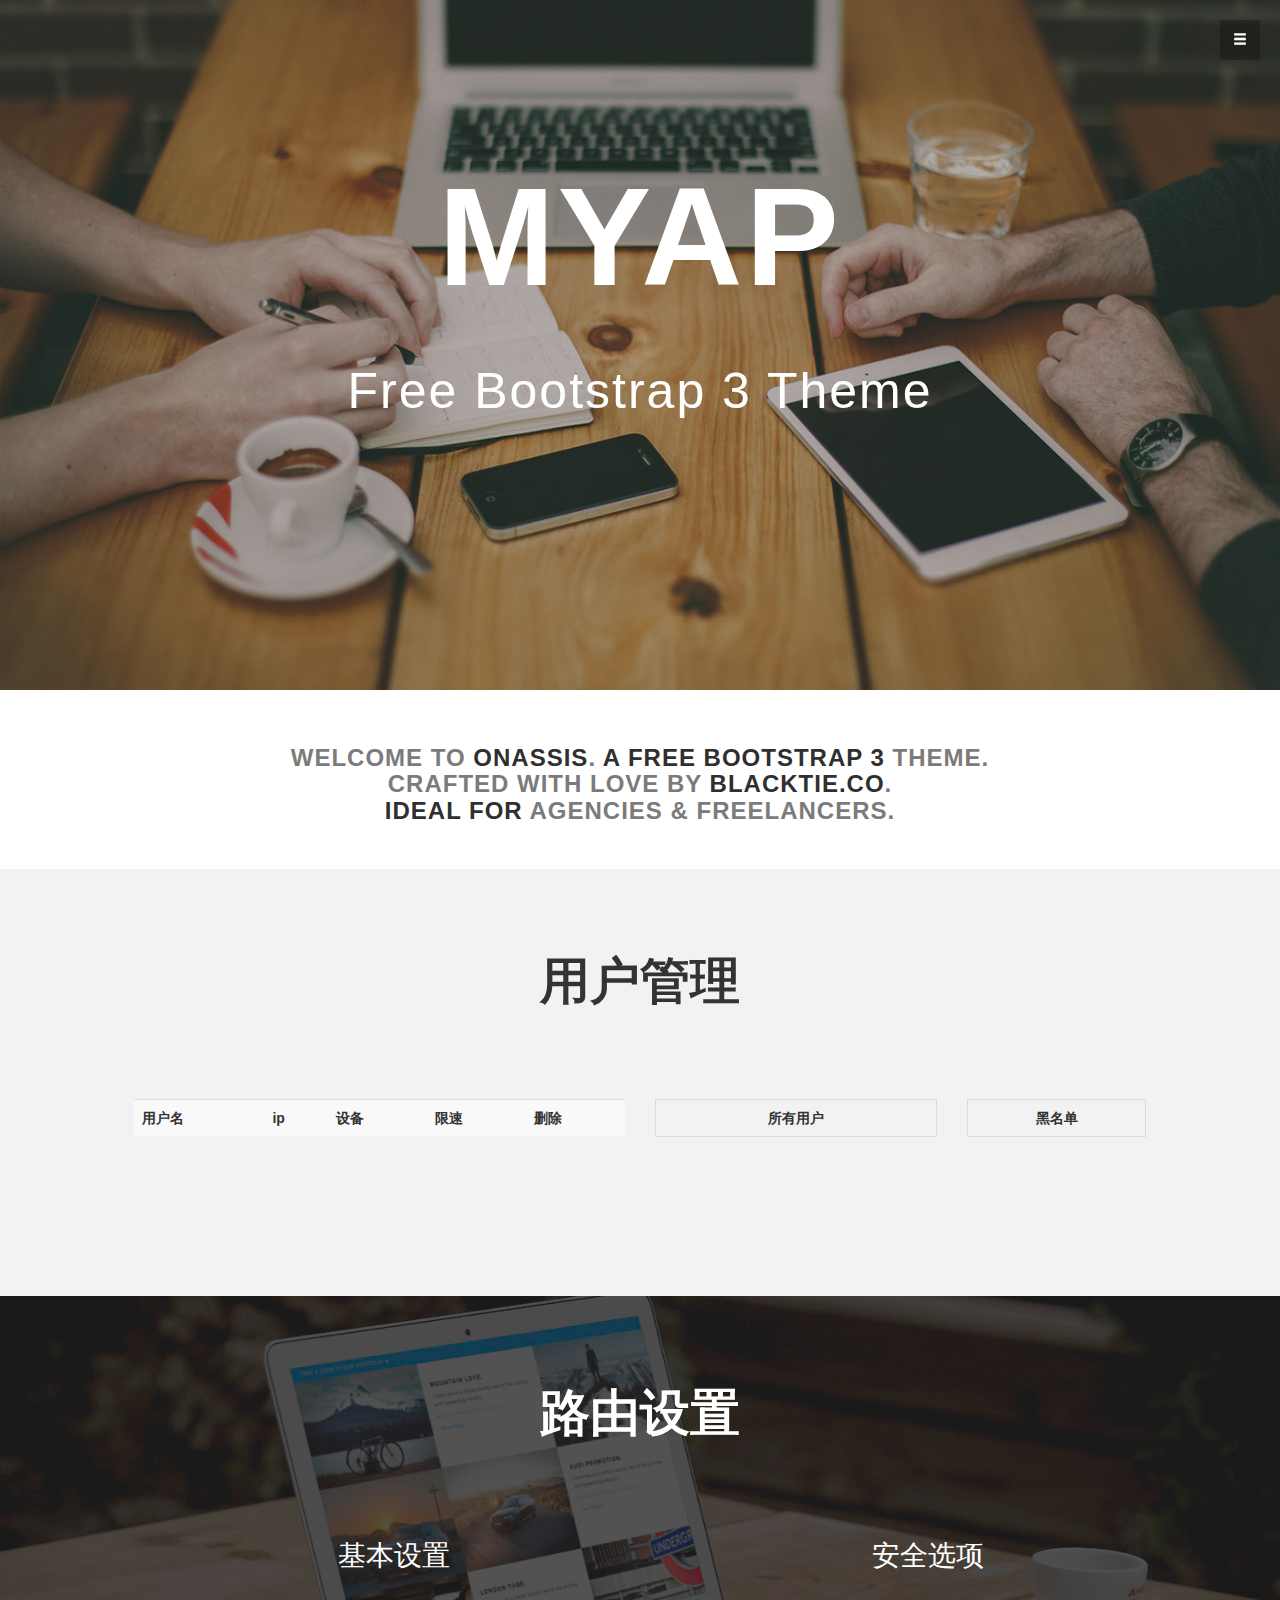
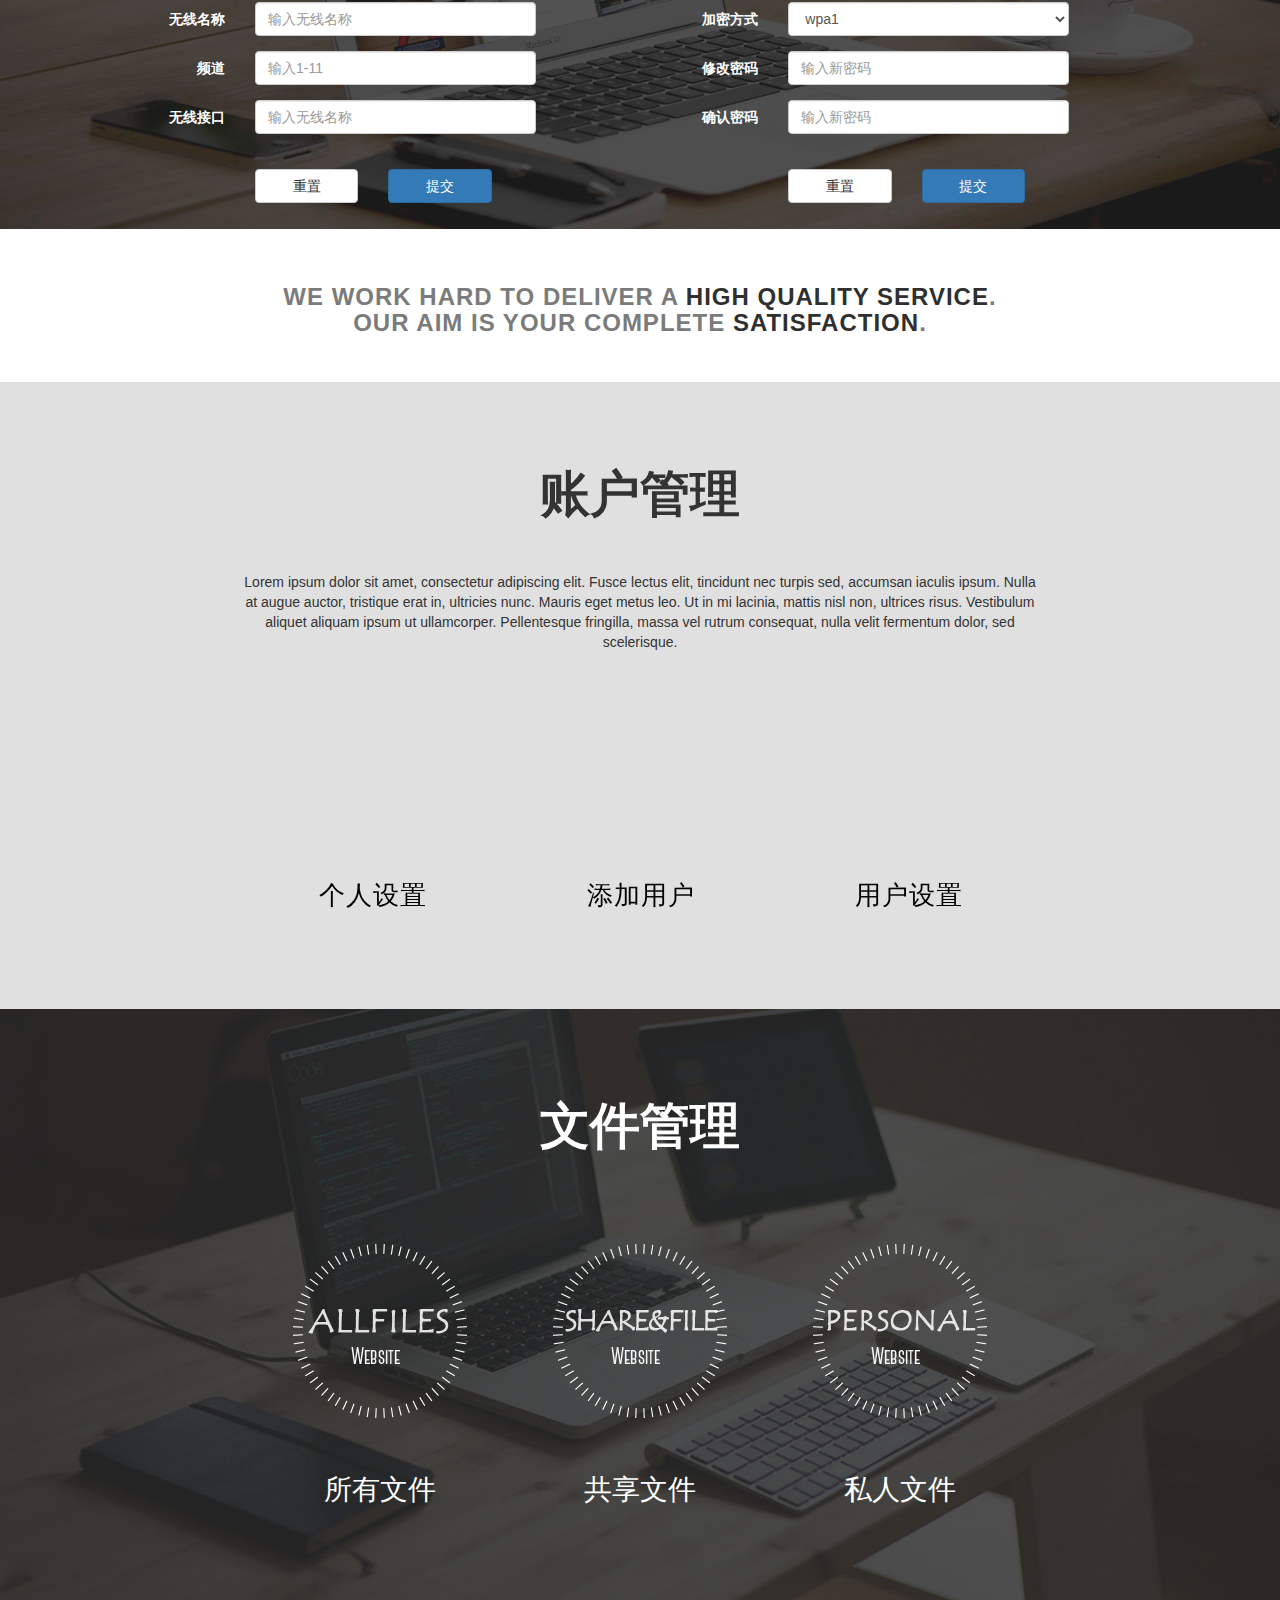
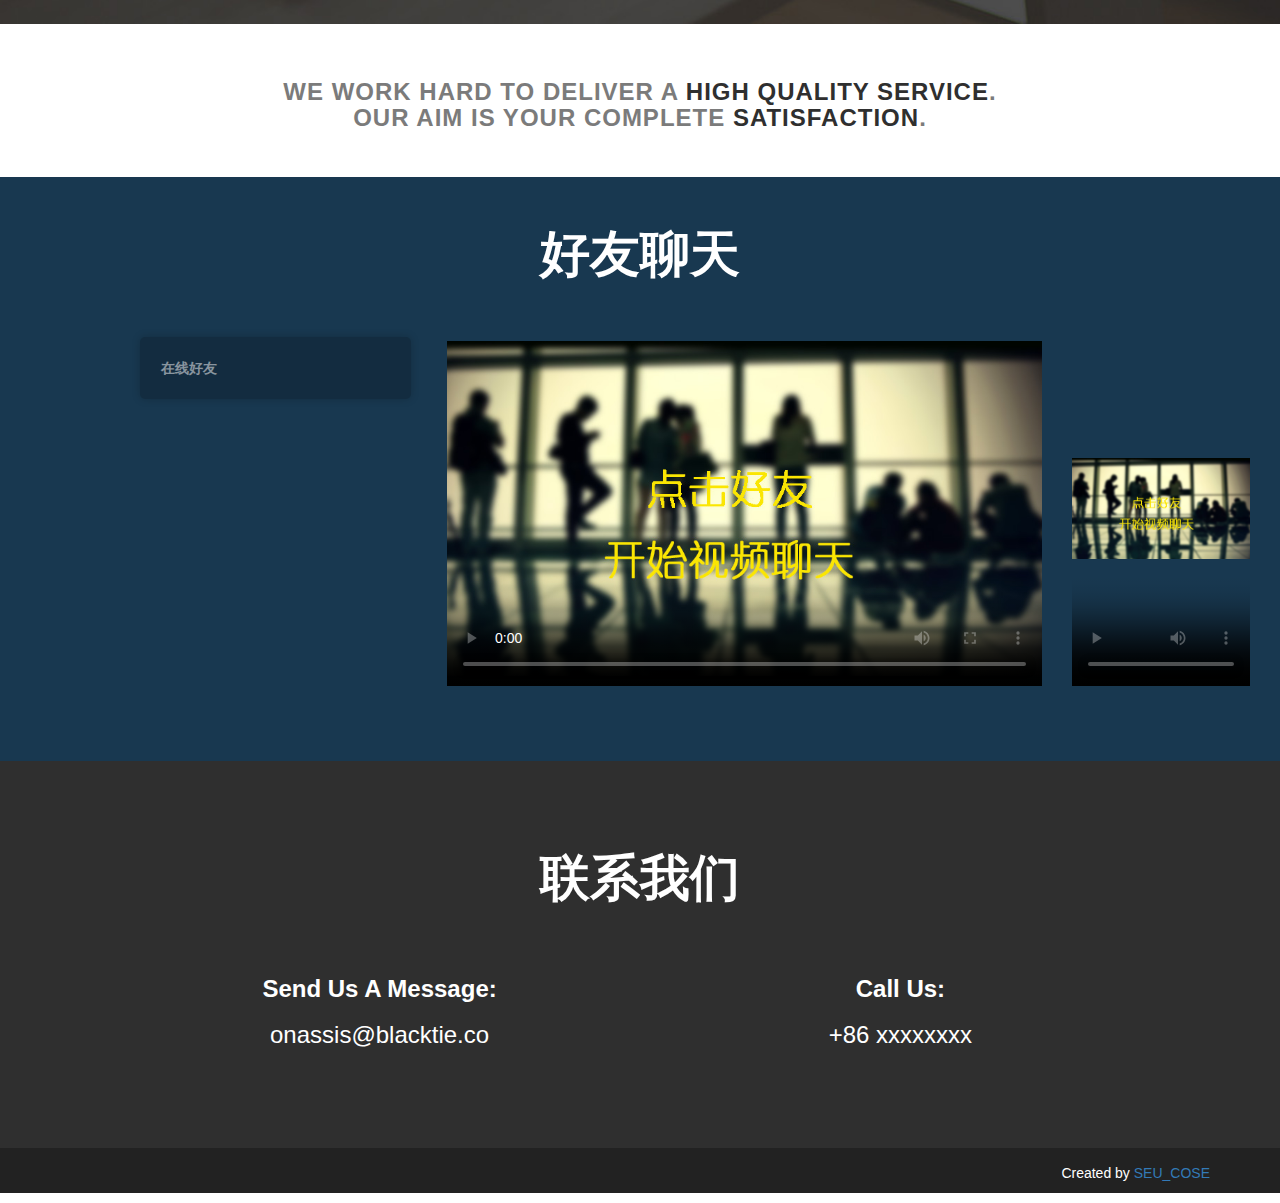
==== myap/myap/admin/admin.html @ a992daf9 "myap" ====
<!DOCTYPE html>
<html lang="en">
  <head>
    <meta charset="utf-8">
    <meta http-equiv="X-UA-Compatible" content="IE=edge">
    <meta name="viewport" content="width=device-width, initial-scale=1">
    <meta name="description" content="">
    <meta name="author" content="">

    <title>主页</title>
    <!-- Bootstrap core CSS -->
    <link href="../css/bootstrap.css" rel="stylesheet">
    <link rel="stylesheet" href="../css/font-awesome.min.css">
    <!-- Custom styles for this template -->

    <link rel="stylesheet" href="../style/index.css" >
    <link rel="stylesheet" href="../style/video.css" >
    <link rel="stylesheet" media="screen and (min-width:600px)" href="../style/index-lg.css" >
    <link rel="stylesheet" media="screen and (max-width:600px)" href="../style/index-sm.css" >
	</head>    
    <body data-spy="scroll" data-offset="0" data-target="#theMenu">
    	<nav class="menu" id="theMenu">
		    <div class="menu-wrap">
	      	    <h4 class="logo"><a href="#">myap</a></h4>
			    <i class="glyphicon glyphicon-remove menu-close"></i>
				<a href="#user" class="active smoothScroll">用户管理</a>
			    <a href="#route" class="smoothScroll">路由设置</a>
                <a href="#account" class="smoothScroll">账号管理</a>
			    <a href="#file" class="smoothScroll">文件管理</a>
			    <a href="#videoChat" class="smoothScroll">视频聊天</a>
				<a href="#contact" class="smoothScroll">联系我们</a>
		    </div>
	        <div id="menuToggle"><i class="glyphicon glyphicon-menu-hamburger"></i></div>
	   </nav>

       <!-- ========== HEADER SECTION ========== -->
        <section id="home" name="home"></section>
        <div id="headerwrap">
            <div class="container">
                <br>
                <h1>MYAP</h1>
                <h2>Free Bootstrap 3 Theme</h2>
                <div class="row">
                    <br>
                    <br>
                    <br>
                    <div class="col-lg-6 col-lg-offset-3">
                    </div>
                </div>
            </div><!-- /container -->
        </div><!-- /headerwrap -->

        <!-- ========== WHITE SECTION ========== -->
        <div id="w">
            <div class="container">
                <div class="row">
                    <div class="col-lg-8 col-lg-offset-2">
                    <h3>WELCOME TO <bold>ONASSIS</bold>. <bold>A FREE BOOTSTRAP 3</bold> THEME. CRAFTED WITH LOVE BY <bold>BLACKTIE.CO</bold>. <br/>
                        <bold>IDEAL FOR</bold> AGENCIES & FREELANCERS.
                    </h3>
                    </div>
                </div>
            </div><!-- /container -->
        </div><!-- /w -->

        <!-- ========== Users SECTION ========== -->
        <div id="g">
           <div id="user" class="container-fluid">
                <h1 class="text-center" style="font-size:50px"><b>用户管理</b></h1>
                <br>
                <br>
                    <div class="col-xs-12 col-lg-5 col-lg-offset-1">
                        <table class="table table-striped" id="online">
                            <tr>
                                <th>用户名</th>
                                <th class="ip">ip</th>
                                <th>设备</th>
                                <th>限速</th>
                                <th>删除</th>
                            </tr>
                        </table>
                        <br>
                        <br>
                    </div>
                    <div class="col-xs-12 col-sm-6 col-md-6 col-lg-3">
                        <table class="table table-bordered" id="userlist">
                            <tr>
                                <th class="text-center">所有用户</th>
                            </tr>
                        </table>
                    </div>
                    <div class="col-xs-12 col-sm-6 col-md-6 col-lg-2">
                        <table class="table table-bordered" id="banlist">
                            <tr>
                                <th class="text-center">黑名单</th>
                            </tr>
                        </table>
                    </div>
           </div>
        </div>

        <!-- ========== Routing Setting SECTION ========== -->
        <div id="routingWrap">
           <div id="route" class="container-fluid" >
                <h3><b>路由设置</b></h3>
                <br>
                <br>
                <br>
                <br>
                <div class="row">
                    <div class="col-xs-12 col-lg-5 col-lg-offset-1">
                        <div class="col-lg-7 col-lg-offset-3">
                            <h4>基本设置</h4>
                             <br>
                        </div>
                        <div class="container-fluid row">
                            <form class="form-horizontal" id="basicset">
                                <div class="form-group col-lg-offset-3">
                                    <label class="col-xs-4 col-lg-3 control-label" style="color:white">无线名称</label>
                                    <div class="col-xs-8 col-lg-7">
                                        <input class="form-control" placeholder="输入无线名称" name="ssid">
                                    </div>
                                </div>
                                <div class="form-group col-lg-offset-3">
                                    <label class="col-xs-4 col-lg-3 control-label" style="color:white" >频道</label>
                                    <div class="col-xs-8 col-lg-7">
                                        <input class="form-control" placeholder="输入1-11" name="channel">
                                    </div>
                                </div>
                                <div class="form-group col-lg-offset-3">
                                    <label class="col-xs-4 col-lg-3 control-label" style="color:white" >无线接口</label>
                                    <div class="col-xs-8 col-lg-7">
                                        <input class="form-control" placeholder="输入无线名称" name="interface">
                                        <br/>
                                    </div>
                                </div>
                        <div class="row">
                            <div class="col-xs-6 col-lg-3 col-lg-offset-3">
                                <button type="button" class="btn btn-default btn-block" onclick="cm.basicres(this)">重置</button>
                            </div>
                            <div class="col-xs-6 col-lg-3">
                                <button type="button" class="btn btn-primary btn-block" onclick="cm.basicsub(this)">提交</button> 
                            </div>
                            <br/>
                            <br/>
                            <br/>
                        </div>
                            </form>
                        </div>
                    </div>
                    <div class="col-xs-12 col-lg-5">
                        <div class="col-lg-7 col-lg-offset-3">
                            <h4>安全选项</h4>
                             <br>
                        </div>                    
                        <form class="form-horizontal" id="secureset">
                            <div class="form-group col-lg-offset-3">
                                <label class="col-xs-4 col-lg-3 control-label" style="color:white">加密方式</label>
                                <div class="col-xs-8 col-lg-7">
                                    <select class="form-control" name="wpa">
                                        <option>wpa1</option>
                                        <option>wpa2</option>
                                        <option>wpa1/wpa2</option>
                                        <option>无加密</option>
                                    </select>
                                </div>
                            </div>     
                            <div class="form-group col-lg-offset-3">
                                <label class="col-xs-4 col-lg-3 control-label" style="color:white">修改密码</label>
                                <div class="col-xs-8 col-lg-7">
                                    <input class="form-control" placeholder="输入新密码" type="password" name="password">
                                </div>
                            </div>
                            <div class="form-group col-lg-offset-3">
                                <label class="col-xs-4 col-lg-3 control-label" style="color:white">确认密码</label>
                                <div class="col-xs-8 col-lg-7">
                                    <input class="form-control" placeholder="输入新密码" type="password" name="confirm">
                                    <br/>
                                </div>
                            </div>
                        <div class="row">
                            <div class="col-xs-6 col-lg-3 col-lg-offset-3">
                                <button type="button" class="btn btn-default btn-block" onclick="cm.securesub(this)">重置</button>
                            </div>
                            <div class="col-xs-6 col-lg-3">
                                <button type="button" class="btn btn-primary btn-block" onclick="cm.securesub(this)">提交</button> 
                            </div>
                            <br/>
                            <br/>
                            <br/>
                        </div>              
                        </form>
                    </div>
                </div>
            </div>
        </div>     

        <!-- ========== WHITE SECTION ========== -->
        <div id="w">
            <div class="container">
                <div class="row">
                    <div class="col-lg-8 col-lg-offset-2">
                    <h3>WE WORK HARD TO DELIVER A <bold>HIGH QUALITY SERVICE</bold>. OUR AIM IS YOUR COMPLETE <bold>SATISFACTION</bold>.
                    </h3>
                    </div>
                </div>
            </div>
        </div>

        <!-- ========== Account SECTION ========== -->
        <div id="dg">
            <div id="account" class="container-fluid">
                <h1 class="text-center" style="font-size:50px"><b>账户管理</b></h1>
                <div class="col-lg-2"></div>
                <div class="col-lg-8">
                <p>Lorem ipsum dolor sit amet, consectetur adipiscing elit. Fusce lectus elit, tincidunt nec turpis sed, accumsan iaculis ipsum. Nulla at augue auctor, tristique erat in, ultricies nunc. Mauris eget metus leo. Ut in mi lacinia, mattis nisl non, ultrices risus. Vestibulum aliquet aliquam ipsum ut ullamcorper. Pellentesque fringilla, massa vel rutrum consequat, nulla velit fermentum dolor, sed scelerisque.</p>
                <br>
                <br>
                <br>
                <div class="col-xs-8 col-lg-2">
                    <div class="morph-button morph-button-modal morph-button-modal-2 morph-button-fixed">
                    <button type="button" style="background: url(/img/s1.png) no-repeat" onfocus="this.blur()" onclick="settingClear(this)" >
                        <h2>个人设置</h2>
                    </button>
                    <div class="morph-content">
                    <div>
                        <div class="content-style-form content-style-form-2">
                            <span class="icon icon-close">Close the dialog</span>
                            <h4>修改密码</h4>
                            <form>
                                <p><label>Username</label>
                                    <select type="form-control" name="username" style="width:100%">
                                    </select>
                                </p>
                                <p><label>Password</label><input type="password" name='password'/></p>
                                <p><label>Repeat Password</label><input type="password" name="confirm"/></p>
                                <p><button type="button" onclick="settingModifyUser(this)">Submit</button></p>
                            </form>
                        </div>
                    </div>
                    </div>
                    </div><!-- morph-button -->
                </div>

                <div class="col-xs-8 col-lg-2 col-lg-offset-2">
                    <div class="morph-button morph-button-modal morph-button-modal-2 morph-button-fixed">
                    <button type="button" style="background: url(/img/s2.png) no-repeat" onfocus="this.blur()" onclick="settingClear(this)"><h2>添加用户</h2></button>
                    <div class="morph-content">
                    <div>
                        <div class="content-style-form content-style-form-2">
                            <span class="icon icon-close">Close the dialog</span>
                            <h4>添加新用户</h4>
                            <form>
                                <p><label>Username</label>
                                    <input type="text" name="username" style="width:100%">
                                    </input>
                                </p>
                                <p><label>Password</label><input type="password" name="password"/></p>
                                <p><label>Repeat Password</label><input type="password" name="confirm"/></p>
                                <p><button type="button" onclick="settingAddUser(this)">Submit</button></p>
                            </form>
                        </div>
                    </div>
                    </div>
                    </div><!-- morph-button -->
                </div>

                <div class="col-xs-8 col-lg-2 col-lg-offset-2">
                    <div class="morph-button morph-button-modal morph-button-modal-3 morph-button-fixed">
                    <button type="button" style="background: url(/img/s3.png) no-repeat" onfocus="this.blur()"><h2>用户设置</h2></button>
                    <div class="morph-content">
                    <div>
                        <div class="content-style-form content-style-form-2">
                            <span class="icon icon-close">Close the dialog</span>
                            <h4>用户设置</h4>
                            <form>
                                <p><label>选择用户 <span type="title"></span>共享文件可见</label>
                                    <select type="form-control" name="username" onchange="ajaxSettingDetail()">
                                    </select><span type="content" ></span>
                                    <select type="form-control" name="sfileauth">
                                        <option value="yes">是</option>
                                        <option value="no">否</option>
                                    </select></p>

                                <p><label>周末上网时段设置</label><input type="textTime" name="wendstarttime" onblur="checkTimeFormat(this)"/>----<input type="textTime" name="wendstoptime" onblur="checkTimeFormat(this)"/></p>
                                <p><label>工作日上网时段设置</label><input type="textTime" name="wdaystarttime" onblur="checkTimeFormat(this)"/>----<input type="textTime" name="wdaystoptime" onblur="checkTimeFormat(this)"/></p>
                                <p><label>网页限制</label><textarea onfocus="if(value=='以分号分隔'){value=''}" onblur="if (value ==''){value='以分号分隔'}">以分号分隔</textarea></p>
                                <p><button type="button" onclick="settingUserDetail(this)">Submit</button></p>
                            </form>
                        </div>
                    </div>
                    </div>
                    </div><!-- morph-button -->
                    <br><br><br>
                    <br>
                    <br>
                    <br>
                </div>
            </div>
        </div>

        <!-- ========== File SECTION ========== -->
        <div id="fileWrap">
            <div id="file" class="container-fluid">
                <h3 class="text-center"><b>文件管理</b></h3>
                <br>
                <br>
                <br>
                <br>
                <div class="col-xs-12 col-lg-3 col-lg-offset-2">
                    <a href="file">
                        <button type="button" style="background: url(../img/file1.png) no-repeat">
                            <h4 class="text-center sub-title" style="font-size: 28px; padding-top: 220px">所有文件</h4>
                        </button>
                    </a>    
                </div>

                <div class="col-xs-12 col-lg-2">
                    <a href="file">
                        <button type="button" style="background: url(../img/file2.png) no-repeat">
                            <h4 class="text-center sub-title" style="font-size: 28px; padding-top: 220px">共享文件</h4>
                        </button>
                    </a>
                </div>

                <div class="col-xs-12   col-lg-3">
                    <a href="file">
                        <button type="button" style="background: url(../img/file3.png) no-repeat">
                            <h4 class="text-center sub-title" style="font-size: 28px; padding-top: 220px">私人文件</h4>
                        </button>
                    </a>
                </div>
            </div>
        </div>


        <!-- ========== WHITE SECTION ========== -->
        <div id="w">
            <div class="container">
                <div class="row">
                    <div class="col-lg-8 col-lg-offset-2">
                    <h3>WE WORK HARD TO DELIVER A <bold>HIGH QUALITY SERVICE</bold>. OUR AIM IS YOUR COMPLETE <bold>SATISFACTION</bold>.
                    </h3>
                    </div>
                </div>
            </div><!-- /container -->
        </div><!-- /w -->

        <!-- ========== Video SECTION ========== -->
        <div id="videoWrap">
            <div id="videoChat" class="container-fluid"> 
                <h1 class="text-center" style="font-size:50px; color: white;"><b>好友聊天</b></h1>

                <div class="col-xs-12 col-lg-3 col-lg-offset-1" style="height: 200px;">
                    <ul class="live">
                        <dt>在线好友</dt>
                    </ul>
                </div>

                <div class="col-xs-12 col-lg-6 ">
                    <video id="remote" poster="../img/videoPoster.jpg" controls="controls">
                    </video>
                </div>                
                <div class="col-xs-12 col-lg-2">
                    <video id="local" poster="../img/videoPoster.jpg" controls="controls">
                    </video>
                </div>
            </div>
        </div>

        <script type="text/template" id="video-template">
            <% _.each(userList,function (user) { %>
                <li ip='<%=user.ip%>'><%=user.username%>(<%=user.mac%>)</li>
            <%})%>
        </script>


        <!-- ========== FOOTER SECTION ========== -->
        <div id="f">
            <div id="contact" class="container-fluid">
                <h3 style="font-size: 50px"><b>联系我们</b></h3>
                    <br>
                    <br>
                    <div class="col-xs-6 col-lg-3 col-lg-offset-2">
                        <h3><b>Send Us A Message:</b></h3>
                        <h3>onassis@blacktie.co</h3>
                        <br>
                    </div>

                <div class="col-xs-6 col-lg-3 col-lg-offset-2">
                    <h3><b>Call Us:</b></h3>
                    <h3>+86 xxxxxxxx</h3>
                    <br>
                </div>            
           </div>
        </div>

        <div id="c">
            <div class="container">
            <p>Created by <a href="www.seu.edu.cn">SEU_COSE</a></p>
            </div>
        </div>

    <script src="../lib/jquery-1.9.1.min.js"></script>
    <script src="../lib/bootstrap.js"></script>
    <script src="../lib/string.js"></script>
    <script src="../lib/underscore-min.js"></script>
    <script src="../js/ajax.js"></script>
    <script src="../js/index.js"></script>
    <script type="text/javascript" src="../lib/smoothscroll.js"></script>
    <script src="../js/modernizr.custom.js"></script>
    <script src="../js/uiMorphingButton_fixed.js"></script>
    <script src="../js/classie.js"></script>
    <script src="../js/account.js"></script>
    <script src="../js/setting.js"></script>
    <script src="../js/live.js"></script>
    </body>
</html>
---- myap/myap/style/index.css ----
a:hover,
a:focus {
    text-decoration: none;
    outline: 0;
}

@font-face {
	font-weight: normal;
	font-style: normal;
	font-family: 'icomoon';
	src:url('../font/icomoon/icomoon.eot?i64fx9');
	src:url('../font/icomoon/icomoon.eot?#iefixi64fx9') format('embedded-opentype'),
		url('../font/icomoon/icomoon.woff?i64fx9') format('woff'),
		url('../font/icomoon/icomoon.ttf?i64fx9') format('truetype'),
		url('../font/icomoon/icomoon.svg?i64fx9#icomoon') format('svg');
}
 
.icon-close {
	z-index: 100;
	display: block;
	overflow: hidden;
	width: 3em;
	height: 3em;
	text-align: center;
	line-height: 3;
	cursor: pointer;
}

.icon:before {
	position: relative;
	display: block;
	width: 100%;
	height: 100%;
	text-transform: none;
	font-weight: normal;
	font-style: normal;
	font-variant: normal;
	font-family: 'icomoon';
	speak: none;
	-webkit-font-smoothing: antialiased;
	-moz-osx-font-smoothing: grayscale;
}

.icon-close::before {
	content: "\e601";
}

.icon-close {
	position: absolute;
	top: 20px;
	right: 20px;
}

.icon-close:hover {
	color: #a50a05;
}

.content-style-text .icon-close {
	top: 0;
	right: 0;
	color: rgba(0,0,0,0.2);
}

.content-style-text .icon-close:hover {
	color: #f9e1c9;
}

/* Morph Button: Default Styles */
.morph-button {
	position: relative;
	display: block;
	margin: 0 auto;
}

.morph-button > button {
	position: relative;
	padding: 0 1em;
	border: none;
	background-color: #e85657;
	color: #f9f6e5;
	text-transform: uppercase;
	letter-spacing: 1px;
	font-weight: 700;
	line-height: 80px;
	overflow: hidden;
}

.morph-button.open > button {
	pointer-events: none;
}

.morph-content {
	pointer-events: none;
}

.morph-button.open .morph-content {
	pointer-events: auto;
}

/* Common styles for overlay and modal type (fixed morph) */
.morph-button-fixed,
.morph-button-fixed .morph-content {
	width: 0px;
	height: 0px;
}

.morph-button-fixed > button {
	z-index: 1000;
	width: 100%;
	height: 100%;
	-webkit-transition: opacity 0.1s 0.5s;
	transition: opacity 0.1s 0.5s;
}

.morph-button-fixed.open > button {
	opacity: 0;
	-webkit-transition: opacity 0.1s;
	transition: opacity 0.1s;
}

.morph-button-fixed .morph-content {
	position: fixed;
	z-index: 900;
	opacity: 0;
	-webkit-transition: opacity 0.3s 0.5s, width 0.4s 0.1s, height 0.4s 0.1s, top 0.4s 0.1s, left 0.4s 0.1s, margin 0.4s 0.1s;
	transition: opacity 0.3s 0.5s, width 0.4s 0.1s, height 0.4s 0.1s, top 0.4s 0.1s, left 0.4s 0.1s, margin 0.4s 0.1s;
}

.morph-button-fixed.open .morph-content {
	opacity: 1;
}

.morph-button-fixed .morph-content > div {
	visibility: hidden;
	height: 0;
	opacity: 0;
	-webkit-transition: opacity 0.1s, visibility 0s 0.1s, height 0s 0.1s;
	transition: opacity 0.1s, visibility 0s 0.1s, height 0s 0.1s;
}

.morph-button-fixed.open .morph-content > div {
	visibility: visible;
	height: auto;
	opacity: 1;
	-webkit-transition: opacity 0.3s 0.5s;
	transition: opacity 0.3s 0.5s;
}

.morph-button-fixed.active > button {
	z-index: 2000;
}

.morph-button-fixed.active .morph-content {
	z-index: 1900;
}

/* Morph Button Style: Modal */
.morph-button-modal::before {
	position: fixed;
	top: 0;
	left: 0;
	z-index: 800;
	width: 100%;
	height: 100%;
	background: rgba(0,0,0,0.5);
	content: '';
	opacity: 0;
	-webkit-transition: opacity 0.5s;
	transition: opacity 0.5s;
	pointer-events: none;
}

.morph-button-modal.open::before {
	opacity: 1;
	pointer-events: auto;
}

.morph-button-modal.active::before {
	z-index: 1800;
}

.morph-button-modal .morph-content {
	overflow: hidden;
	-webkit-transition: opacity 0.3s 0.5s, width 0.4s 0.1s, height 0.4s 0.1s, top 0.4s 0.1s, left 0.4s 0.1s, margin 0.4s 0.1s;
	transition: opacity 0.3s 0.5s, width 0.4s 0.1s, height 0.4s 0.1s, top 0.4s 0.1s, left 0.4s 0.1s, margin 0.4s 0.1s;
}

.morph-button-modal.open .morph-content {
	top: 50% !important;
	left: 50% !important;
	margin: -210px 0 0 -300px;
	width: 600px;
	height: 420px;
	-webkit-transition: width 0.4s 0.1s, height 0.4s 0.1s, top 0.4s 0.1s, left 0.4s 0.1s, margin 0.4s 0.1s;
	transition: width 0.4s 0.1s, height 0.4s 0.1s, top 0.4s 0.1s, left 0.4s 0.1s, margin 0.4s 0.1s;
}

/* Colors and sizes for individual modals */
.morph-button.morph-button-modal-2,
.morph-button.morph-button-modal-3 {
	display: inline-block;
	margin: 10px 15px;
}

.morph-button-modal-2 > button,
.morph-button-modal-3 > button {
	width: 120px;
	height: 200px;

}

.morph-button-modal-2 .morph-content,
.morph-button-modal-3 .morph-content {
	background-color: #e0e0e0;
	color: #333;
}

.morph-button-modal-2.open .morph-content {
	margin: -255px 0 0 -200px;
	width: 380px;
	height: 480px;
}

.morph-button-modal-3.open .morph-content {
	margin: -280px 0 0 -200px;
	width: 380px;
	height: 550px;
}

.morph-button-modal-3.open .morph-content > div {
	height: 420px;
}

.morph-button-modal-2.open .morph-content > div,
.morph-button-modal-3.open .morph-content > div {
 	-webkit-transition: opacity 0.3s 0.3s;
	transition: opacity 0.3s 0.3s;
}

/* Style for form modal */
.content-style-form {
	position: relative;
	text-align: left;
}

.content-style-form h4 {
	margin: 0;
	padding: 0.4em 0 0.3em;
	text-align: center;
	font-weight: 300;
	font-size: 3.5em;
}

.content-style-form form {
	padding: 10px 30px;
}

.content-style-form form p {
	margin: 0 0 5px 0;
	font-size: 0.7em;
}

.content-style-form span[type="title"] {
	padding-right: 105px;
}

.content-style-form span[type="content"] {
	padding-right: 15px;
}

.content-style-form label {
	display: block;
	padding: 10px 0 0;
	color: #333;
	text-transform: uppercase;
	letter-spacing: 1px;
	font-weight: bold;
}

.content-style-form input[type="text"],
.content-style-form input[type="password"] {
	padding: 10px;
	width: 100%;
	border: 2px solid #333;
	background: transparent;
	color: #333;
	font-weight: 300;
	font-size: 2.2em;
}

.content-style-form select[type="form-control"] {
	padding: 10px;
	height: 40px;
	width: 150px;
	border: 2px solid #333;
	background: transparent;
	color: #333;
	font-weight: 300;
	font-size: 1.4em;
}

.content-style-form input[type="textTime"] {
	width: 150px;
	height: 40px;
	border: 2px solid #333;
	background: transparent;
	color: #333;
	font-weight: 300;
	font-size: 1.4em;
}

.content-style-form textarea {
	resize: none;
	padding: 10px;
	width: 100%;
	height: 100px;
	border: 2px solid #333;
	background: transparent;
	color: #333;
	font-weight: 200;
	font-size: 1.4em;
}

.content-style-form input[type="text"]:focus,
.content-style-form input[type="password"]:focus,
.content-style-form input[type="textTime"]:focus,
.content-style-form select[type="form-control"]:focus,
.content-style-form textarea:focus {
	border-color: #e75854;
	color: #e75854;
}

.content-style-form input:focus {
	outline: 0;
}

.content-style-form button {
	display: block;
	margin-top: 20px;
	padding: 1.5em;
	width: 100%;
	border: none;
	background: #333;
	color: #f9f6e5;
	text-transform: uppercase;
	letter-spacing: 1px;
	font-weight: 800;
	font-size: 1.25em;
}

.content-style-form .icon-close {
	top: 0;
	right: 0;
	color: #333;
	font-size: 75%;
}

.content-style-form .icon-close:hover {
	color: #333;
}

.js .content-style-form-1 h2,
.js .content-style-form-1 p,
.js .content-style-form-1 .icon-close {
	opacity: 0;
	-webkit-transition: opacity 0.2s 0.35s, -webkit-transform 0.2s 0.35s;
	transition: opacity 0.2s 0.35s, transform 0.2s 0.35s;
	-webkit-transform: scale(0.85);
	transform: scale(0.85);
}

.content-style-form-1 p:first-child {
	-webkit-transition-delay: 0.4s;
	transition-delay: 0.4s;
}

.content-style-form-1 p:nth-child(2) {
	-webkit-transition-delay: 0.45s;
	transition-delay: 0.45s;
}

.content-style-form-1 p:nth-child(3) {
	-webkit-transition-delay: 0.5s;
	transition-delay: 0.5s;
}

.morph-button.open .content-style-form-1 h2,
.morph-button.open .content-style-form-1 p,
.morph-button.open .content-style-form-1 .icon-close {
	opacity: 1;
	-webkit-transform: scale(1);
	transform: scale(1);
}

.js .content-style-form-2 h2,
.js .content-style-form-2 p,
.js .content-style-form-2 .icon-close {
	opacity: 0;
	-webkit-transition: opacity 0.2s 0.3s, -webkit-transform 0.2s 0.3s;
	transition: opacity 0.2s 0.3s, transform 0.2s 0.3s;
	-webkit-transform: translateY(50px);
	transform: translateY(50px);
}

.content-style-form-2 p:first-child {
	-webkit-transition-delay: 0.35s;
	transition-delay: 0.35s;
}

.content-style-form-2 p:nth-child(2) {
	-webkit-transition-delay: 0.4s;
	transition-delay: 0.4s;
}

.content-style-form-2 p:nth-child(3) {
	-webkit-transition-delay: 0.45s;
	transition-delay: 0.45s;
}

.content-style-form-2 p:nth-child(4) {
	-webkit-transition-delay: 0.5s;
	transition-delay: 0.5s;
}

.morph-button.open .content-style-form-2 h2,
.morph-button.open .content-style-form-2 p,
.morph-button.open .content-style-form-2 .icon-close {
	opacity: 1;
	-webkit-transform: translateY(0);
	transform: translateY(0);
}
/* ==========================================================================
   Wrap Sections
   ========================================================================== */

#headerwrap {
	background: url(../img/header-bg.jpg) no-repeat center top;
	margin-top: -10px;
	padding-top:20px;
	text-align:center;
	background-attachment: relative;
	background-position: center center;
	min-height: 700px;
	width: 100%;
	
    -webkit-background-size: 100%;
    -moz-background-size: 100%;
    -o-background-size: 100%;
    background-size: 100%;

    -webkit-background-size: cover;
    -moz-background-size: cover;
    -o-background-size: cover;
    background-size: cover;
}

#headerwrap h1 {
	margin-top: 130px;
	color: white;
	/*font-size: 140px;*/
	font-weight: 700;
	letter-spacing: 3px;
}

#headerwrap h2 {
	color: white;
	font-size: 50px;
	font-weight: 100;
	letter-spacing: 2px;
}

/* White Wrap */

#w {
	background: #ffffff;
	padding-top: 35px;
	padding-bottom: 35px;
	text-align: center;
}

#w h3 {
	font-weight: 700;
	color: #7b7b7b;
	letter-spacing: 1px;
}

#w bold {
	color: #2f2f2f;
}

/* Dark Grey Wrap */
#dg {
	background: #e0e0e0;
	padding-top: 35px;
	text-align: center;
}


#dg h2{
	color: black;
	font-size:26px;
	height: 120px;
	width: 120px;
	padding-top:130px;
	margin-bottom: 150px;
	text-align: left;
	font-family: "YouYuan";
}
/* Grey Wrap */
#g {
	background: #f2f2f2;
	padding-top: 35px;
	padding-bottom: 100px;
	text-align: center;
}

#g h2{
	font-size:28px;
	height: 100px;
	padding-top: 40px;
	margin-bottom: 80px;
}

/* File Wrap */
#fileWrap {
	background: url(../img/file-bg.jpg) no-repeat center top;
	margin-top: 0px;
	padding-top:70px;
	text-align:center;
	background-attachment: relative;
	background-position: center center;
	min-height: 500px;
	width: 100%;
	
    -webkit-background-size: 100%;
    -moz-background-size: 100%;
    -o-background-size: 100%;
    background-size: 100%;

    -webkit-background-size: cover;
    -moz-background-size: cover;
    -o-background-size: cover;
    background-size: cover;
}


#fileWrap h3 {
	color: #ffffff;
	font-size: 50px;
}

#fileWrap h4 {
	color: #ffffff;
	font-size: 28px;
}

#fileWrap button {
	height: 300px;
	width: 174px;
	margin-bottom: 80px;
	border: none;
}

/* Routing Wrap */
#routingWrap {
	background: url(../img/routing-bg.jpg) no-repeat center top;
	margin-top: 0px;
	padding-top:70px;
	text-align:center;
	background-attachment: relative;
	background-position: center center;
	min-height: 500px;
	width: 100%;
	
    -webkit-background-size: 100%;
    -moz-background-size: 100%;
    -o-background-size: 100%;
    background-size: 100%;

    -webkit-background-size: cover;
    -moz-background-size: cover;
    -o-background-size: cover;
    background-size: cover;
}


#routingWrap h3 {
	color: #ffffff;
	font-size: 50px;
}

#routingWrap h4 {
	color: #ffffff;
	font-size: 28px;
}

/* Video Wrap */

#videoWrap {
  	background: #183850;
  	padding-bottom: 70px;
}

#videoWrap video {
	width: 100%;
	height: 354px;
}

.live {
  overflow: hidden;
  width: 96%;
}

.live > li {
  list-style: none;
  position: relative;
  padding: 0 0 0 2em;
  margin: 0 0 .5em 10px;
  -webkit-transition: .12s;
          transition: .12s;
}

.live > li::before {
  position: absolute;
  content: '\2022';
  font-family: Arial;
  color: #FFF;
  top: 0;
  left: 0;
  text-align: center;
  font-size: 2em;
  opacity: .5;
  line-height: .75;
  -webkit-transition: .5s;
          transition: .5s;
}

.live > li:hover, a:hover {
  color: #FFF;
}

.live > li:hover::before, a:hover::before {
  -webkit-transform: scale(2);
      -ms-transform: scale(2);
          transform: scale(2);
  opacity: 1;
  text-shadow: 0 0 4px;
  -webkit-transition: .1s;
          transition: .1s;
}

ol, ul, dl{
  /*width: 100%;*/
  display: inline-block;
  text-align: left;
  vertical-align: top;
  background: rgba(0, 0, 0, 0.2);
  color: rgba(255, 255, 255, 0.5);
  border-radius: 5px;
  padding: 1.5em;
  margin: 2%;
  box-shadow: 0 0 8px rgba(0, 0, 0, 0.2);
}


/* Footer Wrap */
#f {
	background: #2f2f2f;
	padding-top: 70px;
	padding-bottom: 70px;
	text-align: center
}

#f h3 {
	color: white;	
}

#f i {
	font-size: 26px;
	color: white;
	padding-left: 10px;
	padding-right: 10px;
}

/* Copyright Wrap */

#c {
	background: #222222;
	padding-top: 15px;
	text-align: right;
}

#c p {
	color: white
}
---- myap/myap/style/video.css ----
#videoWrap {
  	background: #183850;
  	padding-bottom: 70px;
}

#videoWrap video {
	width: 100%;
	height: 354px;
}

.live li{
  	cursor: pointer;
}

.live {
  overflow: hidden;
  width: 96%;
}

.live > li {
  list-style: none;
  position: relative;
  padding: 0 0 0 2em;
  margin: 0 0 .5em 10px;
  -webkit-transition: .12s;
          transition: .12s;
}

.live > li::before {
  position: absolute;
  content: '\2022';
  font-family: Arial;
  color: #FFF;
  top: 0;
  left: 0;
  text-align: center;
  font-size: 2em;
  opacity: .5;
  line-height: .75;
  -webkit-transition: .5s;
          transition: .5s;
}

.live > li:hover, a:hover {
  color: #FFF;
}

.live > li:hover::before, a:hover::before {
  -webkit-transform: scale(2);
      -ms-transform: scale(2);
          transform: scale(2);
  opacity: 1;
  text-shadow: 0 0 4px;
  -webkit-transition: .1s;
          transition: .1s;
}

#videoWrap ul{
  /*width: 100%;*/
  display: inline-block;
  text-align: left;
  vertical-align: top;
  background: rgba(0, 0, 0, 0.2);
  color: rgba(255, 255, 255, 0.5);
  border-radius: 5px;
  padding: 1.5em;
  margin: 2%;
  box-shadow: 0 0 8px rgba(0, 0, 0, 0.2);
}
---- myap/myap/style/index-lg.css ----
h1{
	font-size: 140px;
}

.menu{
	position: fixed;
	right: -200px;
	width: 260px;
	height: 100%;
	top: 0;
	z-index: 10;
	text-align: left;
}

.menu.menu-open {
	right: 0px;
}

.menu-wrap {
	position: absolute;
	top: 0;
	left: 60px;
	background: #1a1a1a;
	width: 200px;
	height: 100%;
}

.menu h4.logo a {
	font-size: 16px;
	font-weight: 800;
	letter-spacing: 0.15em;
	line-height: 40px;
	text-transform: uppercase;
	color: #ffffff;
	margin-top: 20px;
}
.menu h4.logo a:hover{
	color: #f85c37;
}

.menu a{
	margin-left: 20px;
	color: #808080;
	display: block;
	font-size: 14px;
	font-weight: 700;
	line-height: 40px;
	letter-spacing: 0.1em;
	text-transform: uppercase;
}

.menu a:hover{
	color: #ffffff;
}

.menu .active{
	color: #ffffff;	
}
.menu{
	-webkit-transition: all .3s ease;
	   -moz-transition: all .3s ease;
		-ms-transition: all .3s ease;
		 -o-transition: all .3s ease;
			transition: all .3s ease;
}

.menu-close {
	cursor: pointer;
	display: block;
	position: absolute;
	font-size: 14px;
	color: #ffffff;
	width: 40px;
	height: 40px;
	line-height: 40px;
	top: 20px;
	right: 5px;
	-webkit-transition: all .1s ease-in-out;
	   -moz-transition: all .1s ease-in-out;
		-ms-transition: all .1s ease-in-out;
		 -o-transition: all .1s ease-in-out;
			transition: all .1s ease-in-out;
}

.menu-close:hover {
	color: #f85c37;
	-webkit-transition: all .1s ease-in-out;
	   -moz-transition: all .1s ease-in-out;
		-ms-transition: all .1s ease-in-out;
		 -o-transition: all .1s ease-in-out;
			transition: all .1s ease-in-out;
}

#menuToggle {
	position: absolute;
	top: 20px;
	left: 0;
	z-index: 11;
	display: block;
	text-align: center;
	font-size: 14px;
	color: #ffffff;
	width: 40px;
	height: 40px;
	line-height: 40px;
	cursor: pointer;
	background: rgba(0,0,0,0.25);
	-webkit-transition: all .1s ease-in-out;
	   -moz-transition: all .1s ease-in-out;
		-ms-transition: all .1s ease-in-out;
		 -o-transition: all .1s ease-in-out;
			transition: all .1s ease-in-out;
}

#menuToggle:hover {
	color: #f85c37;
	background: rgba(0,0,0,0.2);
	-webkit-transition: all .1s ease-in-out;
	   -moz-transition: all .1s ease-in-out;
		-ms-transition: all .1s ease-in-out;
		 -o-transition: all .1s ease-in-out;
			transition: all .1s ease-in-out;
}

#menuToggle.active{
	color: #f85c37;
}

.sub-title{
	display: block;
	height: 150px;
	padding-top: 60px;
	margin-bottom: 100px;
}

h1{
	margin-top: 50px;
	margin-bottom: 50px;
}
---- myap/myap/style/index-sm.css ----
h1{
	margin-top: 140px;
	font-size: 100px;
}
h2{
	font-size: 24px;
}

.sub-title{
	display: block;
	padding-top: 30px;
	height: 80px;
}

.menu{
	position: fixed;
	/*top: -100px;*/
	width: 100%;
	top: 0;
	z-index: 10;
	height: auto;
}

.menu-wrap{
	position: relative;
	top: 0;
	background: #1a1a1a;
	width: 100%;
	height: 100%;
	overflow:hidden;
	display: none;
}

.menu-wrap.open{
	position: relative;
	top: 0;
	background: #1a1a1a;
	width: 100%;
	height: 100%;
	overflow:hidden;
	display: block;
}

.menu h4{
	display: none;
}

.menu-close{
	display: none;
}

.menu a{
	position: relative;
	text-align: center;
	padding-top: 10px;
	float: left;
	margin-right: 0px;
	height: 40px;
	width: 160px;
	color: #ffffff;
	display: block;
	font-size: 14px;
	letter-spacing: 0.1em;
	text-transform: uppercase;
}

.menu a:hover,
.menu a:focus,
#menuToggle:hover{
	background-color: #f85c37;
}

#menuToggle{
	position: absolute;
	bottom: -20px;
	z-index: 11;
	display: block;
	text-align: center;
	font-size: 14px;
	color: #ffffff;
	width: 100%;
	height: 20px;
	/*line-height: 40px;*/
	cursor: pointer;
	background: rgba(0,0,0,0.5);
	-webkit-transition: all .1s ease-in-out;
	   -moz-transition: all .1s ease-in-out;
		-ms-transition: all .1s ease-in-out;
		 -o-transition: all .1s ease-in-out;
			transition: all .1s ease-in-out;
}

#route{
	margin-right: 10px;
	margin-left: 10px;
}

.ip{
	display: none;
}
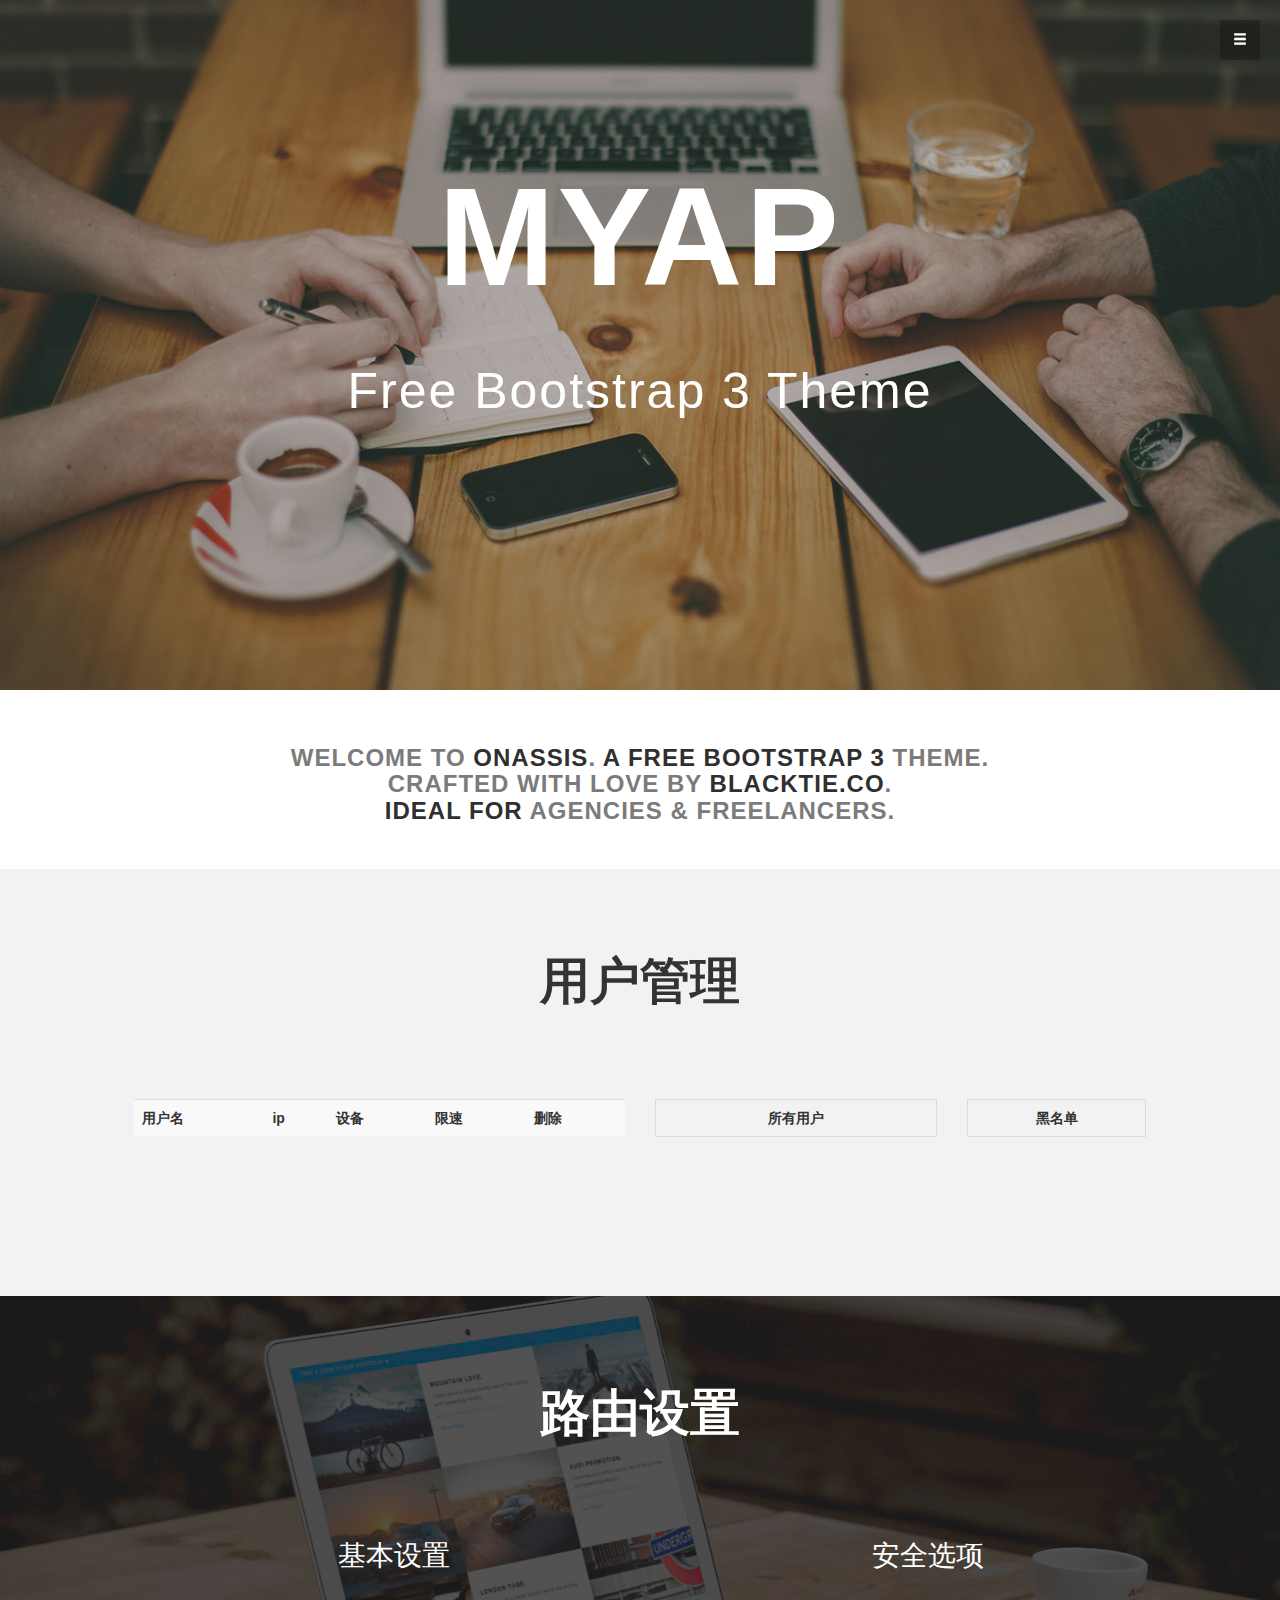
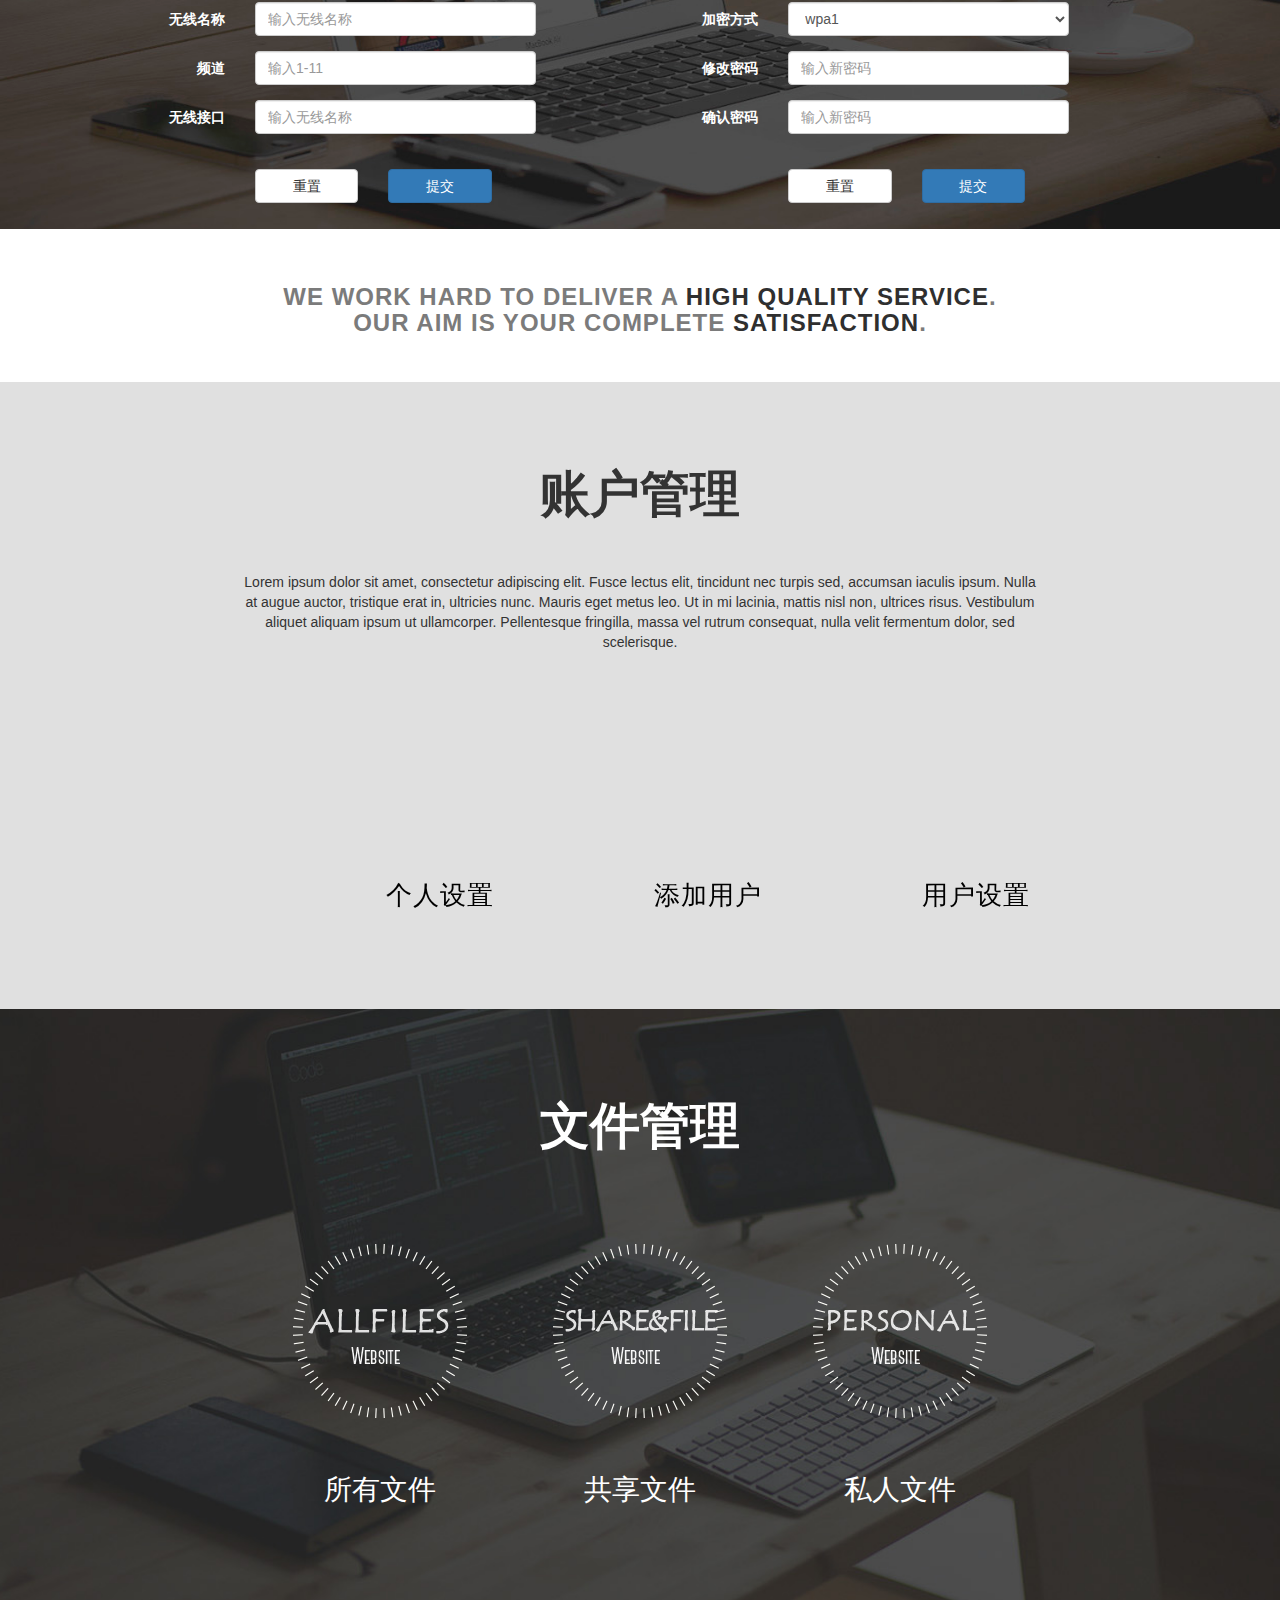
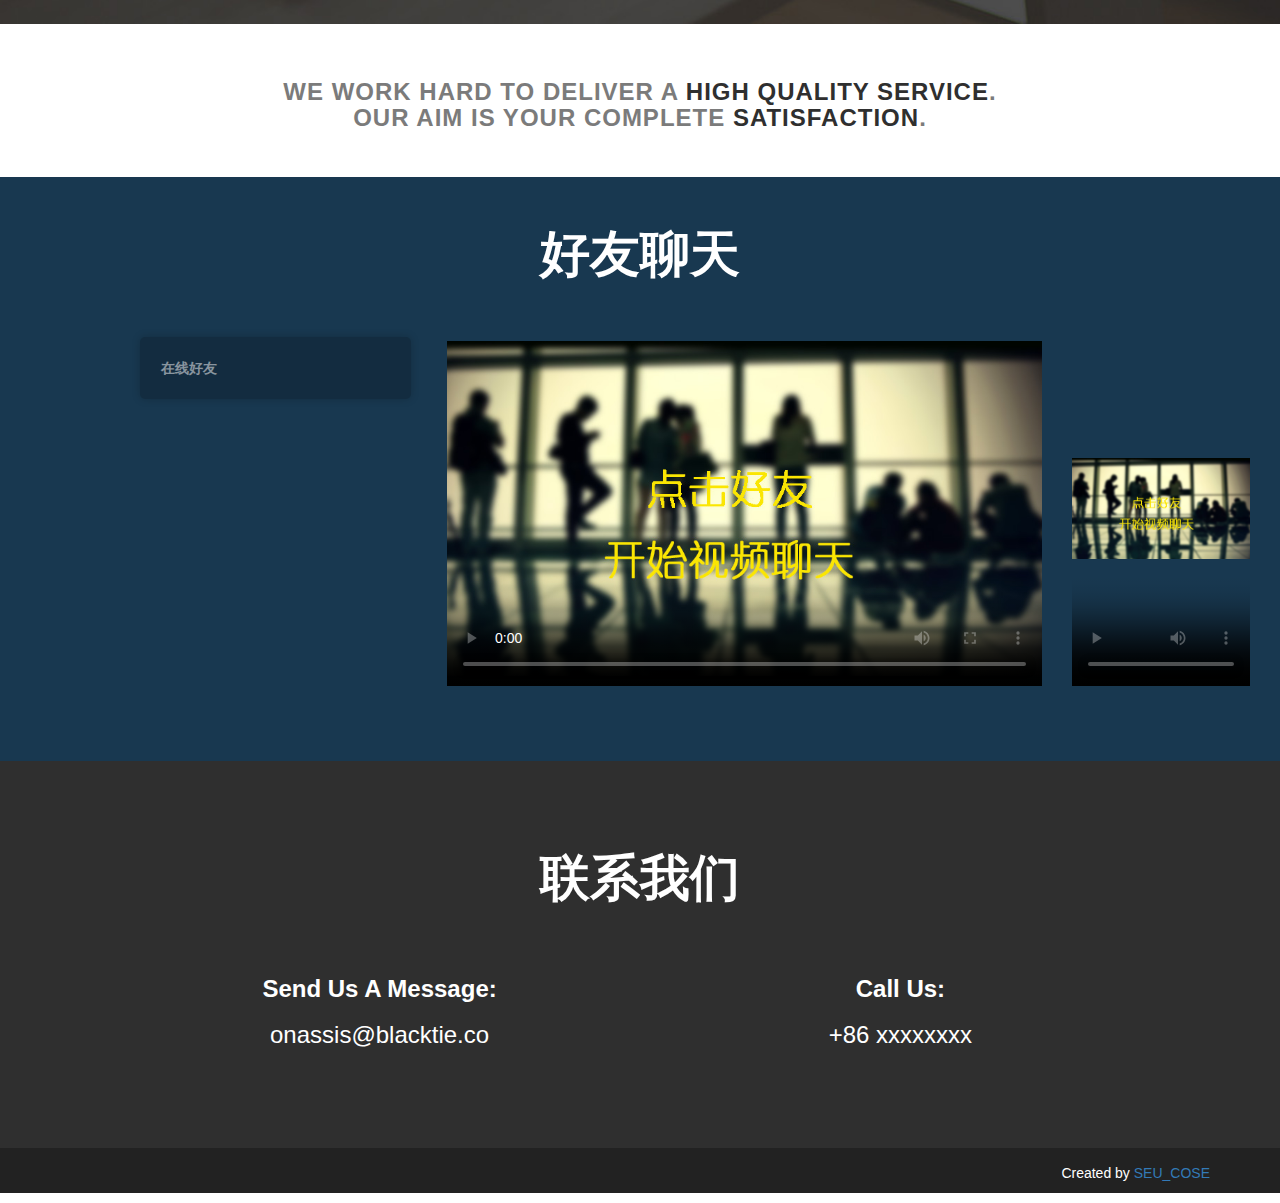
==== commit 1ab8c981: "event update" ====
--- a/myap/myap/admin/admin.html
+++ b/myap/myap/admin/admin.html
@@ -116,29 +116,29 @@
                         <div class="container-fluid row">
                             <form class="form-horizontal" id="basicset">
                                 <div class="form-group col-lg-offset-3">
-                                    <label class="col-xs-4 col-lg-3 control-label" style="color:white">无线名称</label>
-                                    <div class="col-xs-8 col-lg-7">
+                                    <label class="col-xs-4 col-sm-3 col-lg-3 control-label" style="color:white">无线名称</label>
+                                    <div class="col-xs-8 col-sm-6 col-md-6 col-lg-7">
                                         <input class="form-control" placeholder="输入无线名称" name="ssid">
                                     </div>
                                 </div>
                                 <div class="form-group col-lg-offset-3">
-                                    <label class="col-xs-4 col-lg-3 control-label" style="color:white" >频道</label>
-                                    <div class="col-xs-8 col-lg-7">
+                                    <label class="col-xs-4 col-sm-3 col-lg-3 control-label" style="color:white" >频道</label>
+                                    <div class="col-xs-8 col-sm-6 col-md-6 col-lg-7">
                                         <input class="form-control" placeholder="输入1-11" name="channel">
                                     </div>
                                 </div>
                                 <div class="form-group col-lg-offset-3">
-                                    <label class="col-xs-4 col-lg-3 control-label" style="color:white" >无线接口</label>
-                                    <div class="col-xs-8 col-lg-7">
+                                    <label class="col-xs-4 col-sm-3 col-lg-3 control-label" style="color:white" >无线接口</label>
+                                    <div class="col-xs-8 col-sm-6 col-md-6 col-lg-7">
                                         <input class="form-control" placeholder="输入无线名称" name="interface">
                                         <br/>
                                     </div>
                                 </div>
                         <div class="row">
-                            <div class="col-xs-6 col-lg-3 col-lg-offset-3">
+                            <div class="col-xs-6 col-sm-3 col-sm-offset-3 col-lg-3 col-lg-offset-3">
                                 <button type="button" class="btn btn-default btn-block" onclick="cm.basicres(this)">重置</button>
                             </div>
-                            <div class="col-xs-6 col-lg-3">
+                            <div class="col-xs-6 col-sm-3 col-lg-3">
                                 <button type="button" class="btn btn-primary btn-block" onclick="cm.basicsub(this)">提交</button> 
                             </div>
                             <br/>
@@ -154,9 +154,9 @@
                              <br>
                         </div>                    
                         <form class="form-horizontal" id="secureset">
-                            <div class="form-group col-lg-offset-3">
-                                <label class="col-xs-4 col-lg-3 control-label" style="color:white">加密方式</label>
-                                <div class="col-xs-8 col-lg-7">
+                            <div class="form-group col-sm-offset-2 col-md-offset-2 col-lg-offset-3">
+                                <label class="col-xs-4 col-sm-3 col-lg-3 control-label" style="color:white">加密方式</label>
+                                <div class="col-xs-8  col-sm-6 col-md-6 col-lg-7">
                                     <select class="form-control" name="wpa">
                                         <option>wpa1</option>
                                         <option>wpa2</option>
@@ -166,23 +166,23 @@
                                 </div>
                             </div>     
                             <div class="form-group col-lg-offset-3">
-                                <label class="col-xs-4 col-lg-3 control-label" style="color:white">修改密码</label>
-                                <div class="col-xs-8 col-lg-7">
+                                <label class="col-xs-4 col-sm-3 col-lg-3 control-label" style="color:white">修改密码</label>
+                                <div class="col-xs-8 col-sm-6 col-md-6 col-lg-7">
                                     <input class="form-control" placeholder="输入新密码" type="password" name="password">
                                 </div>
                             </div>
                             <div class="form-group col-lg-offset-3">
-                                <label class="col-xs-4 col-lg-3 control-label" style="color:white">确认密码</label>
-                                <div class="col-xs-8 col-lg-7">
+                                <label class="col-xs-4 col-sm-3 col-lg-3 control-label" style="color:white">确认密码</label>
+                                <div class="col-xs-8 col-sm-6 col-md-6 col-lg-7">
                                     <input class="form-control" placeholder="输入新密码" type="password" name="confirm">
                                     <br/>
                                 </div>
                             </div>
                         <div class="row">
-                            <div class="col-xs-6 col-lg-3 col-lg-offset-3">
+                            <div class="col-xs-6 col-sm-3 col-sm-offset-3 col-lg-3 col-lg-offset-3">
                                 <button type="button" class="btn btn-default btn-block" onclick="cm.securesub(this)">重置</button>
                             </div>
-                            <div class="col-xs-6 col-lg-3">
+                            <div class="col-xs-6 col-sm-3 col-lg-3">
                                 <button type="button" class="btn btn-primary btn-block" onclick="cm.securesub(this)">提交</button> 
                             </div>
                             <br/>
@@ -217,7 +217,7 @@
                 <br>
                 <br>
                 <br>
-                <div class="col-xs-8 col-lg-2">
+                <div class="col-xs-12 col-sm-3 col-sm-offset-1 col-lg-2">
                     <div class="morph-button morph-button-modal morph-button-modal-2 morph-button-fixed">
                     <button type="button" style="background: url(/img/s1.png) no-repeat" onfocus="this.blur()" onclick="settingClear(this)" >
                         <h2>个人设置</h2>
@@ -242,7 +242,7 @@
                     </div><!-- morph-button -->
                 </div>
 
-                <div class="col-xs-8 col-lg-2 col-lg-offset-2">
+                <div class="col-xs-12 col-sm-3 col-lg-2 col-lg-offset-2">
                     <div class="morph-button morph-button-modal morph-button-modal-2 morph-button-fixed">
                     <button type="button" style="background: url(/img/s2.png) no-repeat" onfocus="this.blur()" onclick="settingClear(this)"><h2>添加用户</h2></button>
                     <div class="morph-content">
@@ -265,7 +265,7 @@
                     </div><!-- morph-button -->
                 </div>
 
-                <div class="col-xs-8 col-lg-2 col-lg-offset-2">
+                <div class="col-xs-12 col-sm-3 col-lg-2 col-lg-offset-2">
                     <div class="morph-button morph-button-modal morph-button-modal-3 morph-button-fixed">
                     <button type="button" style="background: url(/img/s3.png) no-repeat" onfocus="this.blur()"><h2>用户设置</h2></button>
                     <div class="morph-content">
@@ -274,7 +274,7 @@
                             <span class="icon icon-close">Close the dialog</span>
                             <h4>用户设置</h4>
                             <form>
-                                <p><label>选择用户 <span type="title"></span>共享文件可见</label>
+                                <p><label>选择用户<span type="title"></span>共享文件可见</label>
                                     <select type="form-control" name="username" onchange="ajaxSettingDetail()">
                                     </select><span type="content" ></span>
                                     <select type="form-control" name="sfileauth">
@@ -307,7 +307,7 @@
                 <br>
                 <br>
                 <br>
-                <div class="col-xs-12 col-lg-3 col-lg-offset-2">
+                <div class="col-xs-12 col-sm-3 col-sm-offset-2 col-lg-3 col-lg-offset-2">
                     <a href="file">
                         <button type="button" style="background: url(../img/file1.png) no-repeat">
                             <h4 class="text-center sub-title" style="font-size: 28px; padding-top: 220px">所有文件</h4>
@@ -315,7 +315,7 @@
                     </a>    
                 </div>
 
-                <div class="col-xs-12 col-lg-2">
+                <div class="col-xs-12 col-sm-3 col-lg-2">
                     <a href="file">
                         <button type="button" style="background: url(../img/file2.png) no-repeat">
                             <h4 class="text-center sub-title" style="font-size: 28px; padding-top: 220px">共享文件</h4>
@@ -323,7 +323,7 @@
                     </a>
                 </div>
 
-                <div class="col-xs-12   col-lg-3">
+                <div class="col-xs-12 col-sm-3 col-lg-3">
                     <a href="file">
                         <button type="button" style="background: url(../img/file3.png) no-repeat">
                             <h4 class="text-center sub-title" style="font-size: 28px; padding-top: 220px">私人文件</h4>
@@ -357,11 +357,11 @@
                     </ul>
                 </div>
 
-                <div class="col-xs-12 col-lg-6 ">
+                <div class="col-xs-12 col-sm-8 col-lg-6 ">
                     <video id="remote" poster="../img/videoPoster.jpg" controls="controls">
                     </video>
                 </div>                
-                <div class="col-xs-12 col-lg-2">
+                <div class="col-xs-12 col-sm-4 col-lg-2">
                     <video id="local" poster="../img/videoPoster.jpg" controls="controls">
                     </video>
                 </div>
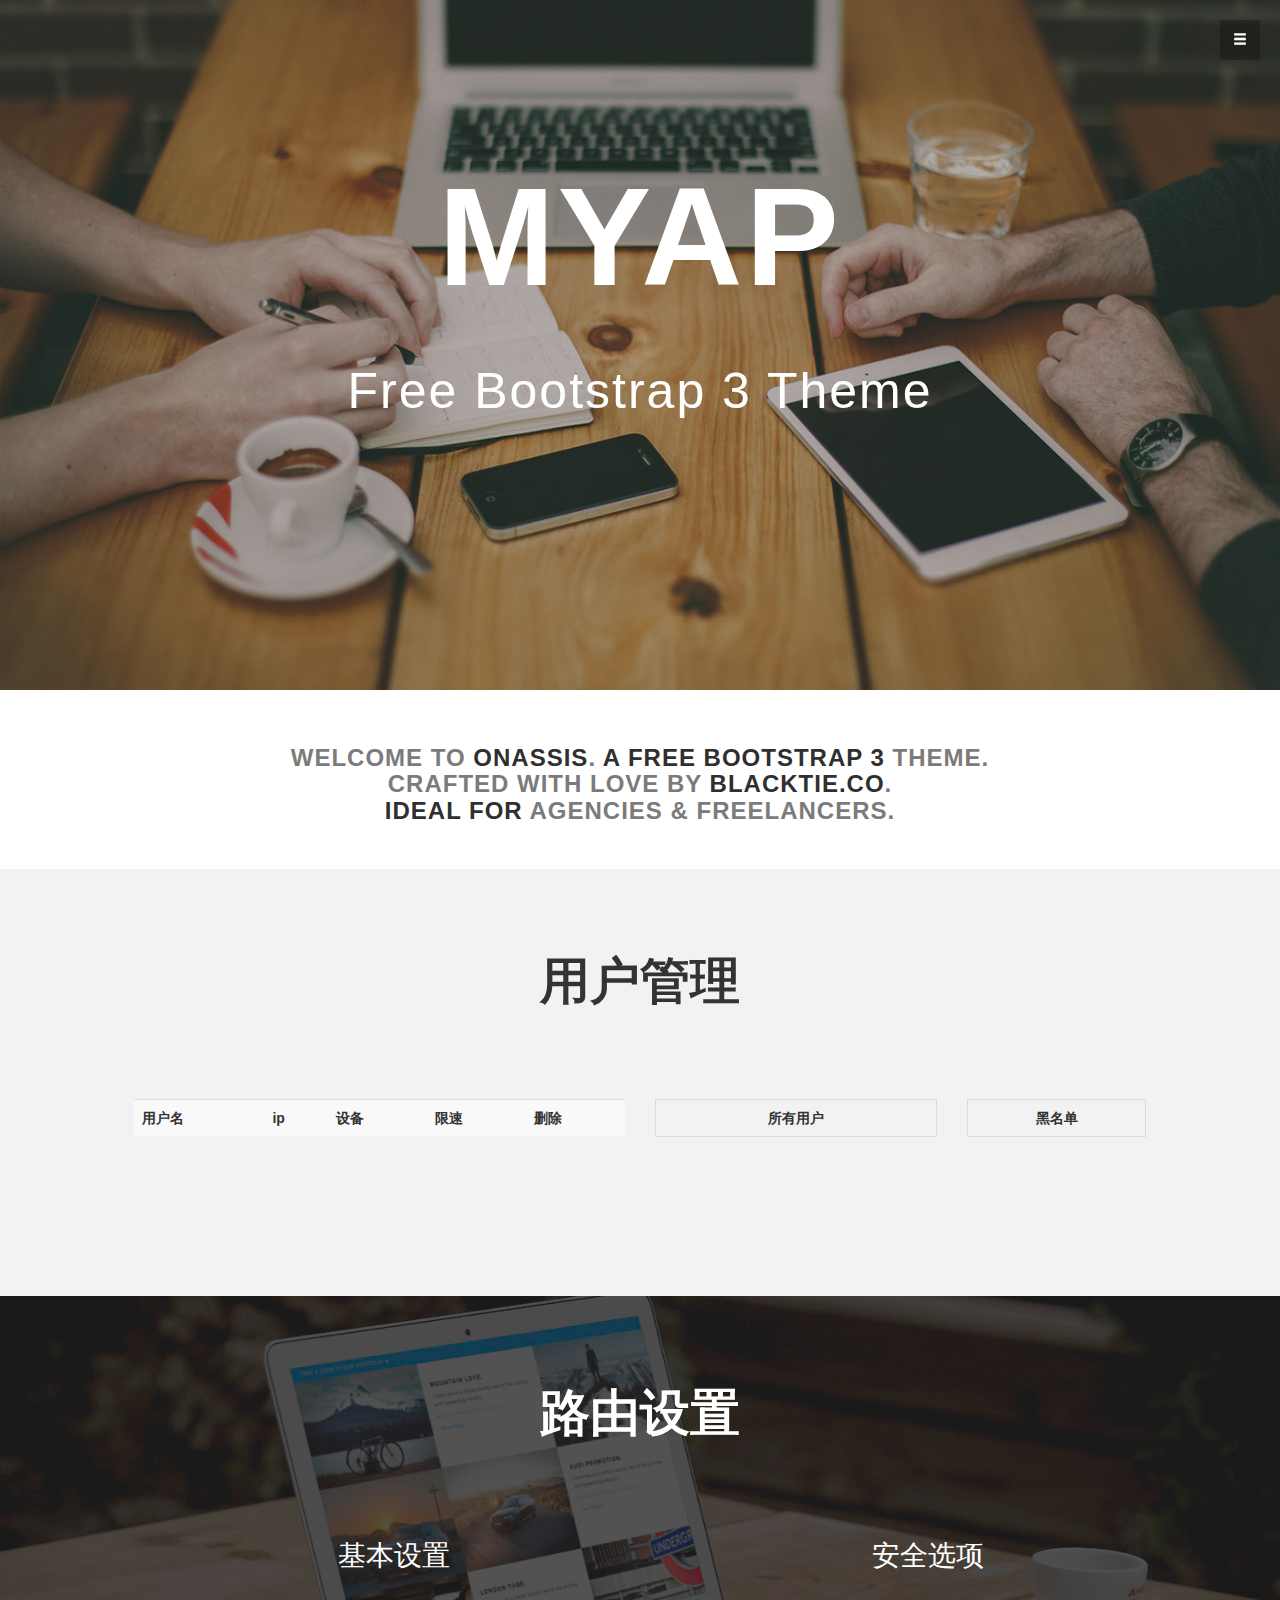
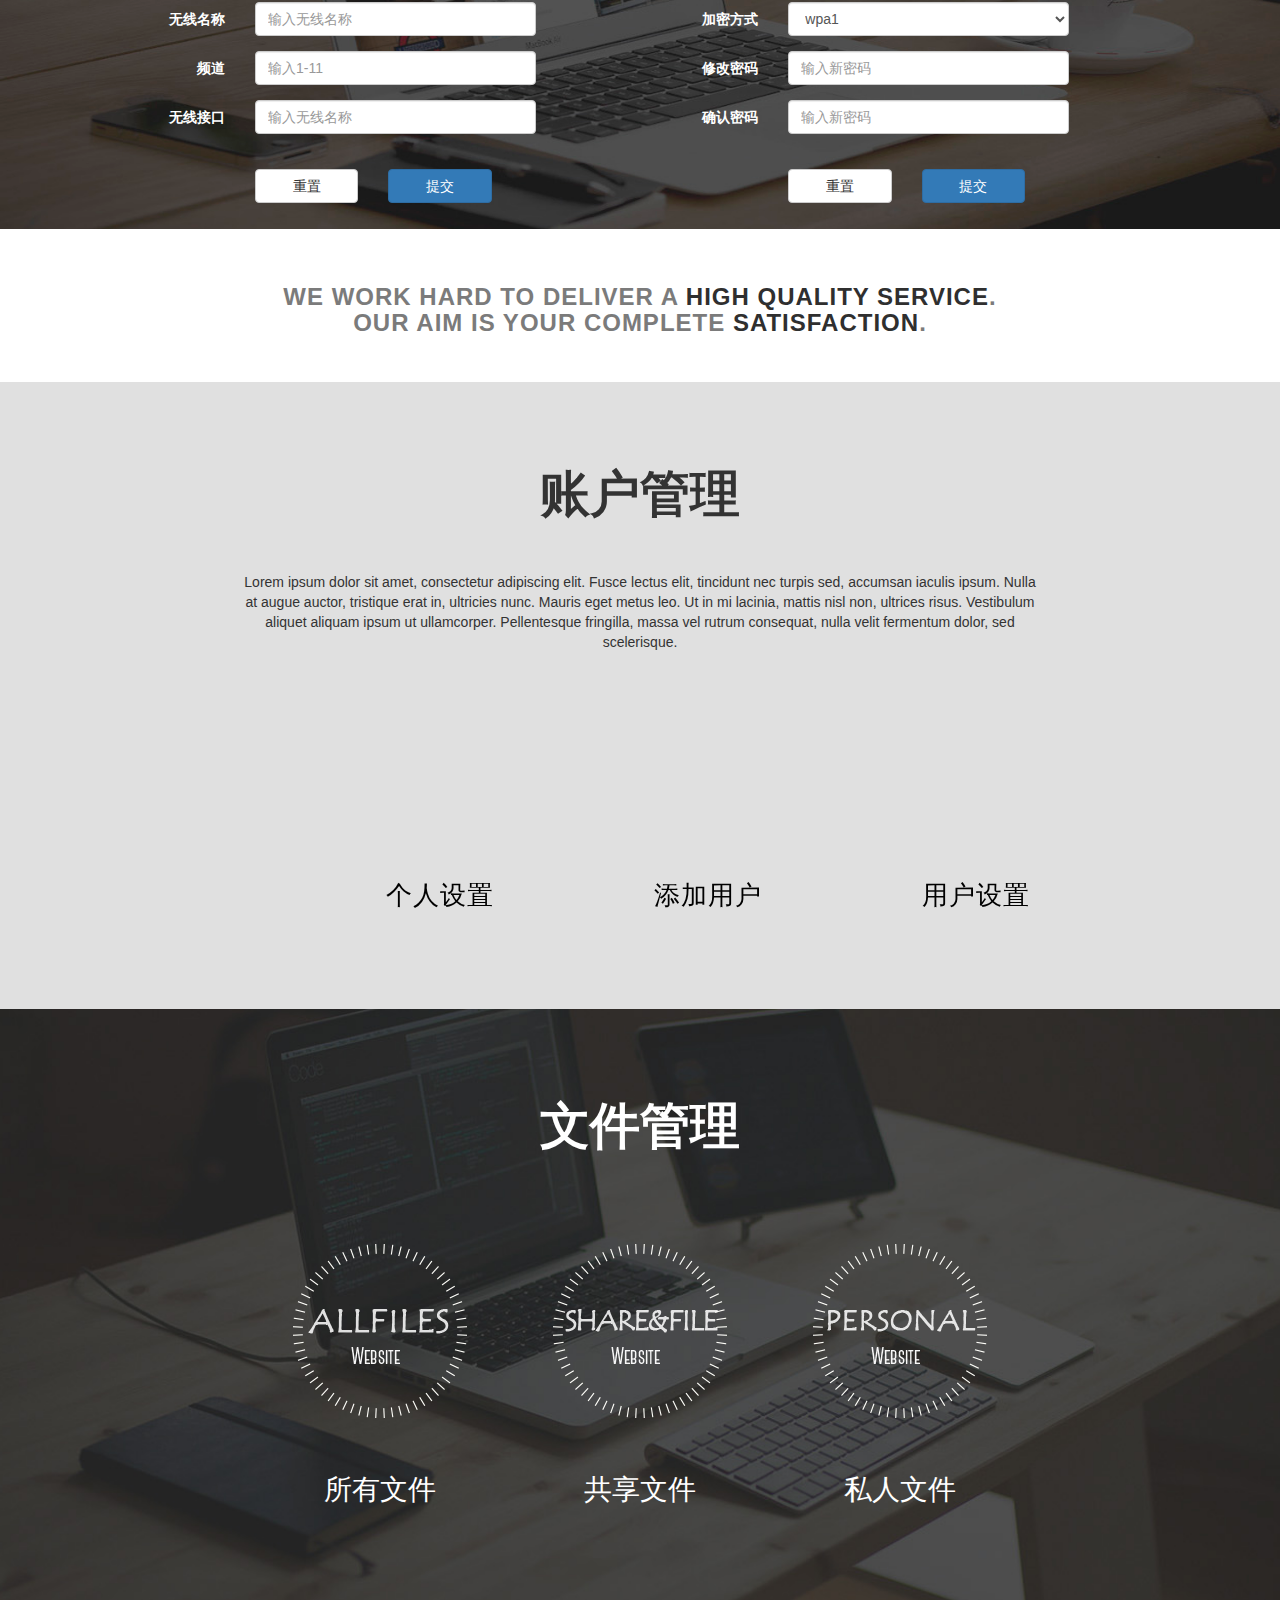
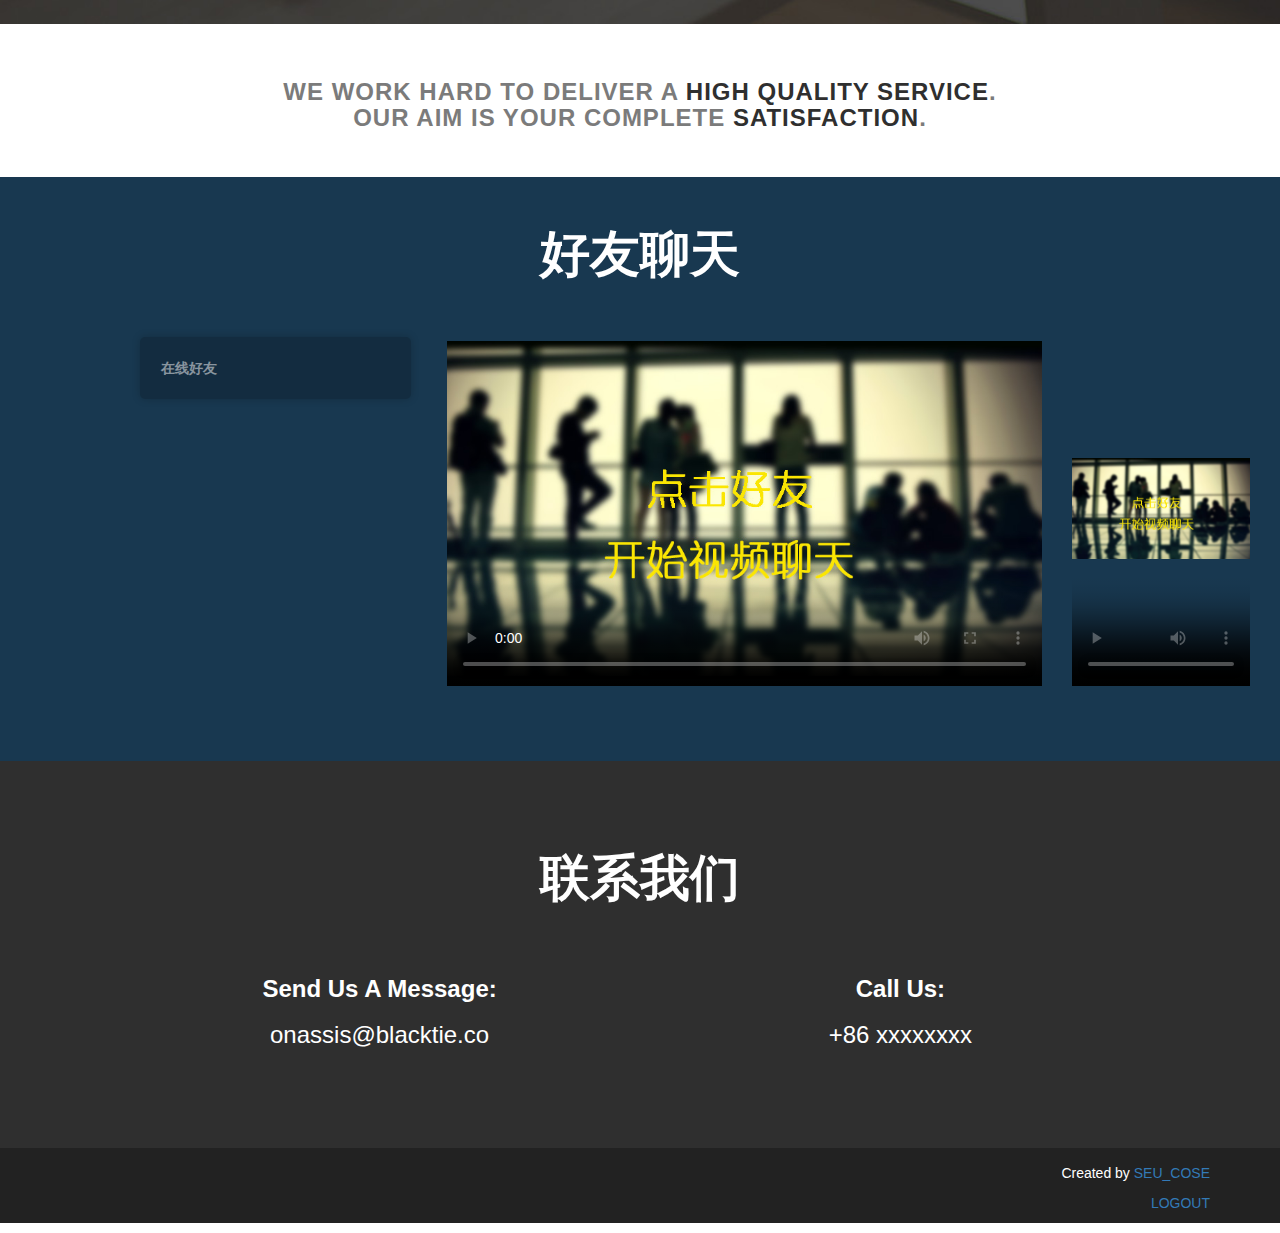
==== commit 080c58f6: "access control update" ====
--- a/myap/myap/admin/admin.html
+++ b/myap/myap/admin/admin.html
@@ -21,7 +21,7 @@
     <body data-spy="scroll" data-offset="0" data-target="#theMenu">
     	<nav class="menu" id="theMenu">
 		    <div class="menu-wrap">
-	      	    <h4 class="logo"><a href="#">myap</a></h4>
+	      	    <h4 class="logo"><a href="/guest">myap</a></h4>
 			    <i class="glyphicon glyphicon-remove menu-close"></i>
 				<a href="#user" class="active smoothScroll">用户管理</a>
 			    <a href="#route" class="smoothScroll">路由设置</a>
@@ -398,6 +398,7 @@
         <div id="c">
             <div class="container">
             <p>Created by <a href="www.seu.edu.cn">SEU_COSE</a></p>
+            <p><a href="user/logout">LOGOUT</a></p>
             </div>
         </div>
 
